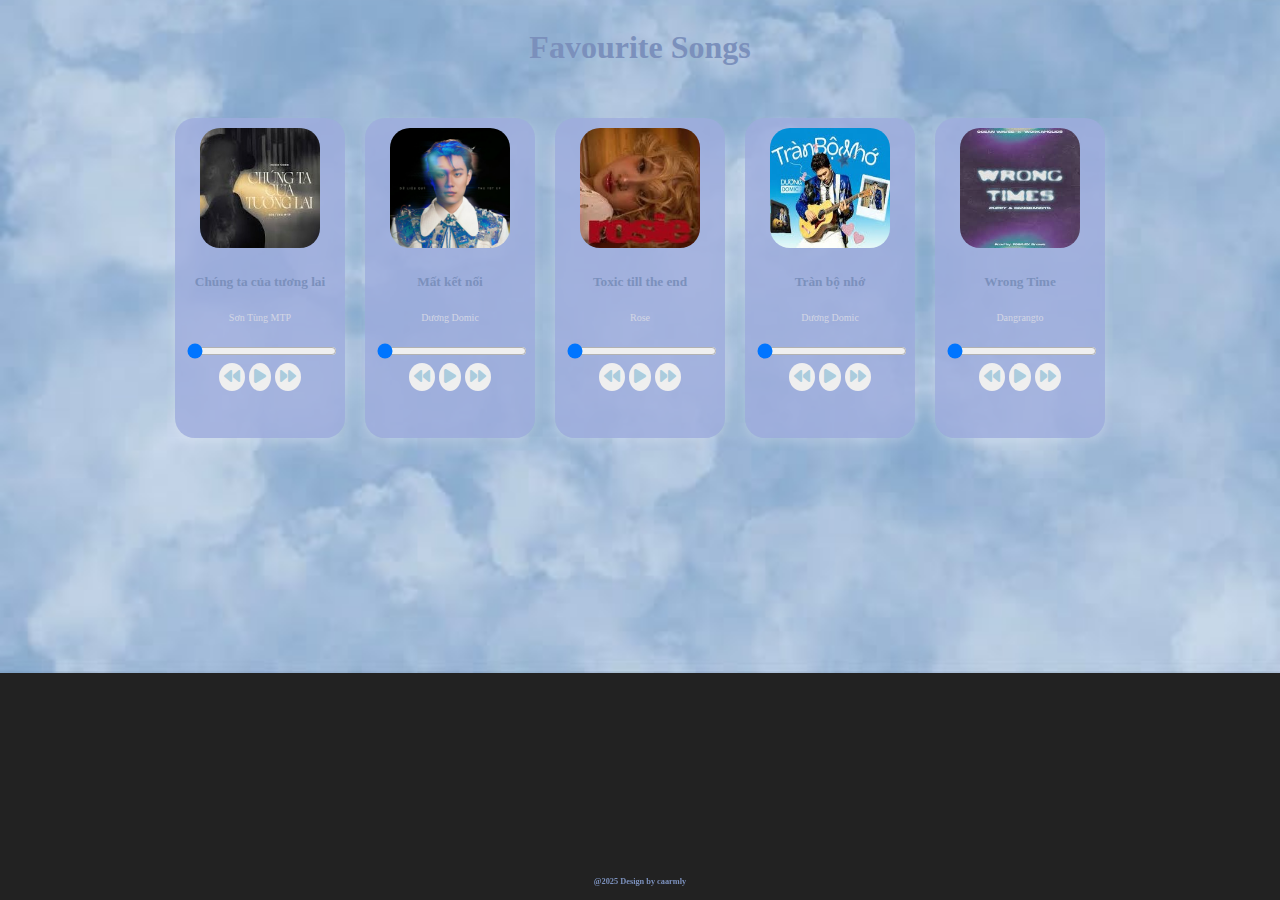
==== index.html @ 93e2644e "basic music player" ====
<!DOCTYPE html>
<html lang="vi">
<head>
    <meta charset="UTF-8">
    <meta name="viewport" content="width=device-width, initial-scale=1.0">
    <title>Music Player</title>
    <link rel="stylesheet" href="style.css">
    <link rel="stylesheet" href="https://cdnjs.cloudflare.com/ajax/libs/font-awesome/6.0.0-beta3/css/all.min.css">
</head>

<body>
    <header>
        <h1 style="text-align: center;">Favourite Songs</h1>
    </header>

    <div class="music-container-wrapper">
        <div class="music-container">
            <img id="cover" src="image/ctctl.jpg" alt="">
            <h5 id="title">Chúng ta của tương lai</h5>
            <p>Sơn Tùng MTP</p>

            <audio id="audio" src="music/SƠN TÙNG M-TP  CHÚNG TA CỦA TƯƠNG LAI  OFFICIAL MUSIC VIDEO.mp3"></audio>

            <input type="range" id="progress" value="0">

            <div class="controls">
                <button id="prev"><i class="fas fa-backward"></i></button>
                <button id="play"><i class="fas fa-play"></i></button>
                <button id="next"><i class="fas fa-forward"></i></button>
            </div>

        </div>

        <div class="music-container">
            <img id="cover" src="image/matketnoi.jpg" alt="">
            <h5 id="title">Mất kết nối</h5>
            <p>Dương Domic</p>
            <audio id="audio" src="music/Mất Kết Nối (Theron Remix) - Dương Domic  Nỗi Nhớ Em Trong Đêm Thật Dài Remix TikTok.mp3"></audio>

            <input type="range" id="progress" value="0">

            <div class="controls">
                <button id="prev"><i class="fas fa-backward"></i></button>
                <button id="play"><i class="fas fa-play"></i></button>
                <button id="next"><i class="fas fa-forward"></i></button>
            </div>
        </div>

        <div class="music-container">
            <img id="cover" src="image/toxic.jpg" alt="">
            <h5 id="title">Toxic till the end</h5>
            <p>Rose</p>
            <audio id="audio" src="music/ROSE - toxic till the end (Lyrics).mp3"></audio>

            <input type="range" id="progress" value="0">

            <div class="controls">
                <button id="prev"><i class="fas fa-backward"></i></button>
                <button id="play"><i class="fas fa-play"></i></button>
                <button id="next"><i class="fas fa-forward"></i></button>
            </div>
        </div>

        <div class="music-container">
            <img id="cover" src="image/tran bo nho.jpg" alt="">
            <h5 id="title">Tràn bộ nhớ</h5>
            <p>Dương Domic</p>
            <audio id="audio" src="music/Tràn Bộ Nhớ - Dương Domic  Lyrics Video.mp3"></audio>

            <input type="range" id="progress" value="0">

            <div class="controls">
                <button id="prev"><i class="fas fa-backward"></i></button>
                <button id="play"><i class="fas fa-play"></i></button>
                <button id="next"><i class="fas fa-forward"></i></button>
            </div>
        </div>

        <div class="music-container">
            <img id="cover" src="image/wrongtime.jpg" alt="">
            <h5 id="title">Wrong Time</h5>
            <p>Dangrangto</p>
            <audio id="audio" src="music/puppy & @Dangrangto  - Wrong Times ( ft. FOWLEX Snowz ) [OFFICIAL LYRICS VIDEO].mp3"></audio>

            <input type="range" id="progress" value="0">

            <div class="controls">
                <button id="prev"><i class="fas fa-backward"></i></button>
                <button id="play"><i class="fas fa-play"></i></button>
                <button id="next"><i class="fas fa-forward"></i></button>
            </div>
        </div>
    </div>

    <footer>
        <h5>@2025 Design by caarmly</h5>
    </footer>

    <script src="script.js"></script>
</body>
</html>
---- style.css ----
body {
    display: flex;
    flex-direction: column; 
    font-family: Cambria, serif; 
    text-align: center;
    background: #222;
    color: #7b90bc;
    background-image: url(image/bg1.jfif);
    background-size: cover;
    background-position: center;
    background-repeat: no-repeat; 
}

header {
    margin-bottom: 20px;
}

footer {
    position: fixed; 
    bottom: 0; 
    left: 0; 
    right: 0;
    text-align: center; 
    font-size: 10px;
    z-index: 100; /* Đảm bảo footer nằm trên các phần tử khác */
}

p {
    font-size: 10px;
    color: rgb(211, 214, 228);
}
.music-container-wrapper {
    display: flex; /* Sử dụng flexbox để hiển thị các phần chứa nhạc theo chiều ngang */
    flex-wrap: wrap; /* Cho phép các phần tử xuống dòng khi không đủ chỗ */
    justify-content: center; /* Căn giữa các phần tử */
}

.music-container {
    width: 150px;
    height: 300px;
    margin: 10px;
    padding: 10px;
    border-radius: 20px;
    box-shadow: 0 4px 10px rgba(255, 255, 255, 0.2);
    background-color: rgba(159, 173, 221, 0.8);
}

img {
    width: 120px;
    height: 120px;
    background-position: center;
    background-size: cover;
    border-radius: 20px;
}

.controls button {
    font-size: 16px; /* Kích thước icon */
    color: #abccdd; /* Màu sắc icon */
}

.controls button:hover {
    background-color: rgba(45, 88, 175, 0.4); /* Màu nền khi di chuột */
}

button {
    padding: 5px;
    border: none;
    border-radius: 50%;
    cursor: pointer;
}

#progress {
    width: 100%;
    margin-top: 10px;
}
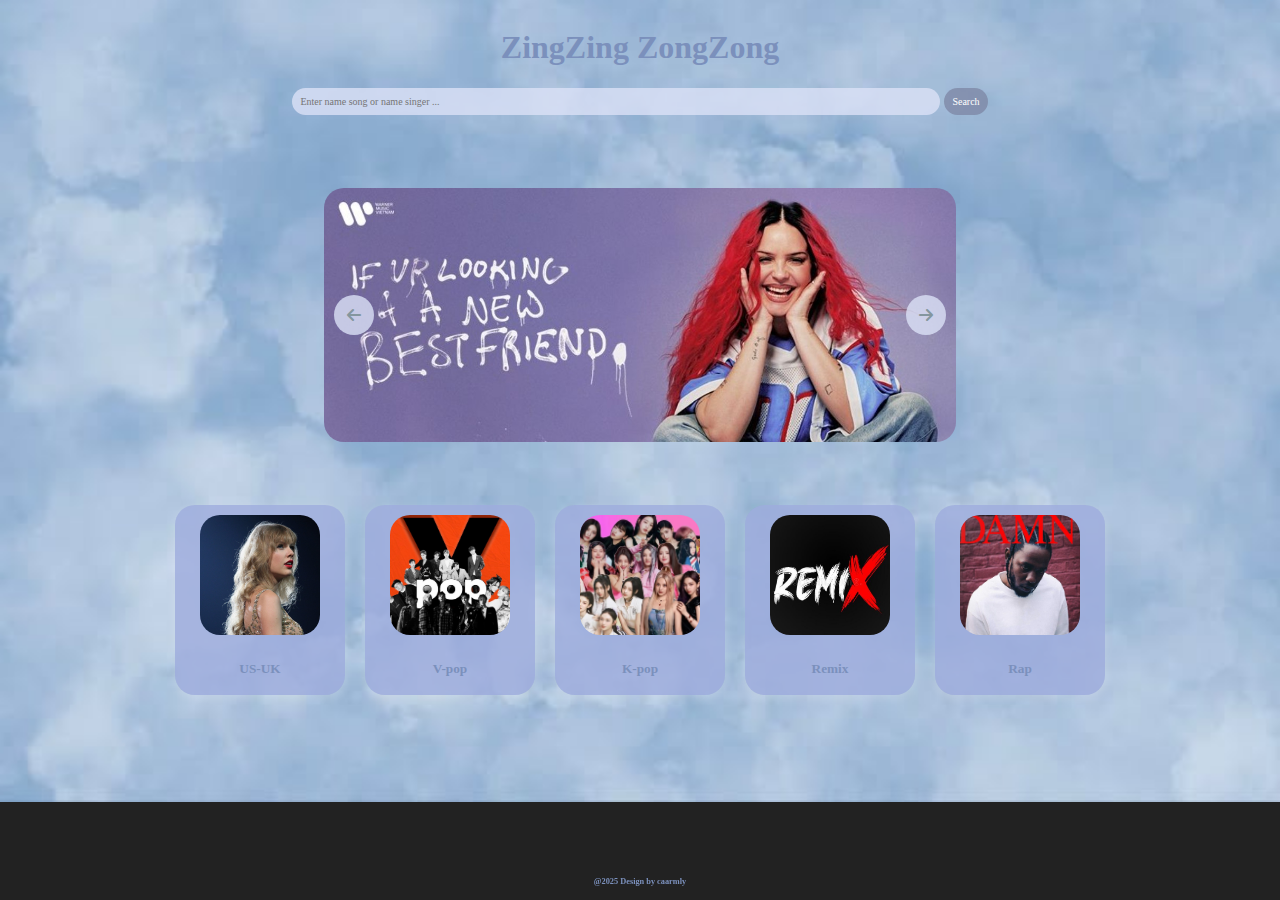
==== commit 15a4a814: "update slideshow and album" ====
--- a/index.html
+++ b/index.html
@@ -3,92 +3,76 @@
 <head>
     <meta charset="UTF-8">
     <meta name="viewport" content="width=device-width, initial-scale=1.0">
-    <title>Music Player</title>
-    <link rel="stylesheet" href="style.css">
+    <title>ZingZong</title>
+    <link rel="icon" href="image/bluesky-brands.svg" type="image/x-icon">
+    <link rel="stylesheet" href="style-index.css">
     <link rel="stylesheet" href="https://cdnjs.cloudflare.com/ajax/libs/font-awesome/6.0.0-beta3/css/all.min.css">
+
 </head>
 
+<script src="script.js"></script>
 <body>
     <header>
-        <h1 style="text-align: center;">Favourite Songs</h1>
+        <h1 style="text-align: center;">ZingZing ZongZong</h1>
+        <input type="text" id="search" placeholder="Enter name song or name singer ...">
+        <button onclick="">Search</button>
     </header>
 
-    <div class="music-container-wrapper">
-        <div class="music-container">
-            <img id="cover" src="image/ctctl.jpg" alt="">
-            <h5 id="title">Chúng ta của tương lai</h5>
-            <p>Sơn Tùng MTP</p>
+<div class="slide-show">
+    <button id="prevBtn"><i class="fa-solid fa-arrow-left"></i></button> <!-- Nút lùi -->
+    <div class="list-images">
+        <img src="image/banner1.jpg" alt="Taylor">
+        <img src="image/banner2.jpg" alt="V-pop">
+        <img src="image/banner3.jpg" alt="K-pop">
+    </div>
+    <button id="nextBtn"><i class="fa-solid fa-arrow-right"></i></button> <!-- Nút tiến -->
+</div>
 
-            <audio id="audio" src="music/SƠN TÙNG M-TP  CHÚNG TA CỦA TƯƠNG LAI  OFFICIAL MUSIC VIDEO.mp3"></audio>
 
-            <input type="range" id="progress" value="0">
-
-            <div class="controls">
-                <button id="prev"><i class="fas fa-backward"></i></button>
-                <button id="play"><i class="fas fa-play"></i></button>
-                <button id="next"><i class="fas fa-forward"></i></button>
-            </div>
-
+    <div class="album-container" id="album-container">
+        <div class="album" id="album">
+            <a href="usuk.html">
+                <div class="music-container">
+                    <img src="image/taylor.jpg" alt="">
+                    <h5>US-UK</h5>
+                </div>
+            </a>
+        </div>
+    
+        <div class="album">
+            <a href="vpop.html">
+                <div class="music-container">
+                    <img src="image/vpop.jpg" alt="">
+                    <h5>V-pop</h5>
+                </div>
+            </a>
         </div>
 
-        <div class="music-container">
-            <img id="cover" src="image/matketnoi.jpg" alt="">
-            <h5 id="title">Mất kết nối</h5>
-            <p>Dương Domic</p>
-            <audio id="audio" src="music/Mất Kết Nối (Theron Remix) - Dương Domic  Nỗi Nhớ Em Trong Đêm Thật Dài Remix TikTok.mp3"></audio>
-
-            <input type="range" id="progress" value="0">
-
-            <div class="controls">
-                <button id="prev"><i class="fas fa-backward"></i></button>
-                <button id="play"><i class="fas fa-play"></i></button>
-                <button id="next"><i class="fas fa-forward"></i></button>
-            </div>
+        <div class="album">
+            <a href="kpop.html">
+                <div class="music-container">
+                    <img src="image/kpop.jpg" alt="">
+                    <h5>K-pop</h5>
+                </div>
+            </a>
         </div>
 
-        <div class="music-container">
-            <img id="cover" src="image/toxic.jpg" alt="">
-            <h5 id="title">Toxic till the end</h5>
-            <p>Rose</p>
-            <audio id="audio" src="music/ROSE - toxic till the end (Lyrics).mp3"></audio>
-
-            <input type="range" id="progress" value="0">
-
-            <div class="controls">
-                <button id="prev"><i class="fas fa-backward"></i></button>
-                <button id="play"><i class="fas fa-play"></i></button>
-                <button id="next"><i class="fas fa-forward"></i></button>
-            </div>
+        <div class="album">
+            <a href="remix.html">
+                <div class="music-container">
+                    <img src="image/remix.jpg" alt="">
+                    <h5>Remix</h5>
+                </div>
+            </a>
         </div>
 
-        <div class="music-container">
-            <img id="cover" src="image/tran bo nho.jpg" alt="">
-            <h5 id="title">Tràn bộ nhớ</h5>
-            <p>Dương Domic</p>
-            <audio id="audio" src="music/Tràn Bộ Nhớ - Dương Domic  Lyrics Video.mp3"></audio>
-
-            <input type="range" id="progress" value="0">
-
-            <div class="controls">
-                <button id="prev"><i class="fas fa-backward"></i></button>
-                <button id="play"><i class="fas fa-play"></i></button>
-                <button id="next"><i class="fas fa-forward"></i></button>
-            </div>
-        </div>
-
-        <div class="music-container">
-            <img id="cover" src="image/wrongtime.jpg" alt="">
-            <h5 id="title">Wrong Time</h5>
-            <p>Dangrangto</p>
-            <audio id="audio" src="music/puppy & @Dangrangto  - Wrong Times ( ft. FOWLEX Snowz ) [OFFICIAL LYRICS VIDEO].mp3"></audio>
-
-            <input type="range" id="progress" value="0">
-
-            <div class="controls">
-                <button id="prev"><i class="fas fa-backward"></i></button>
-                <button id="play"><i class="fas fa-play"></i></button>
-                <button id="next"><i class="fas fa-forward"></i></button>
-            </div>
+        <div class="album">
+            <a href="rap.html">
+                <div class="music-container">
+                    <img src="image/rap.jpg" alt="">
+                    <h5>Rap</h5>
+                </div>
+            </a>
         </div>
     </div>
 
@@ -96,6 +80,6 @@
         <h5>@2025 Design by caarmly</h5>
     </footer>
 
-    <script src="script.js"></script>
+ 
 </body>
 </html>--- a/style-index.css
+++ b/style-index.css
@@ -0,0 +1,142 @@
+body {
+    display: flex;
+    flex-direction: column; 
+    font-family: Cambria, serif; 
+    text-align: center;
+    background: #222;
+    color: #7b90bc;
+    background-image: url(image/bg1.jfif);
+    background-size: cover;
+    background-position: center;
+    background-repeat: no-repeat; 
+}
+
+header {
+    margin-bottom: 20px;
+}
+
+header input{
+    padding: 8px;
+    font-size: 10px;
+    border-radius: 20px;
+    font-family: Cambria, serif; 
+    background-color: rgba(219, 225, 246, 0.8);
+    color: #7b90bc;
+    width: 50%;
+    border: 1px white;
+}
+
+header button {
+    padding: 8px;
+    font-size: 10px;
+    border-radius: 15px;
+    font-family: Cambria, serif; 
+    background-color: rgba(126, 136, 166, 0.8);
+    color: white;
+    border: 1px white;
+}
+
+footer {
+    position: fixed; 
+    bottom: 0; 
+    left: 0; 
+    right: 0;
+    text-align: center; 
+    font-size: 10px;
+    z-index: 100; /* Đảm bảo footer nằm trên các phần tử khác */
+}
+
+.album-container {
+    display: flex; /* Sử dụng flexbox để hiển thị các phần chứa nhạc theo chiều ngang */
+    flex-wrap: wrap; /* Cho phép các phần tử xuống dòng khi không đủ chỗ */
+    justify-content: center; /* Căn giữa các phần tử */
+}
+
+a {
+    text-decoration: none;
+    color: #7b90bc;
+}
+
+.album {
+    width: 150px;
+    height: 170px;
+    margin: 10px;
+    padding: 10px;
+    border-radius: 20px;
+    box-shadow: 0 4px 10px rgba(255, 255, 255, 0.2);
+    background-color: rgba(159, 173, 221, 0.8);
+}
+
+img {
+    width: 120px;
+    height: 120px;
+    background-position: center;
+    background-size: cover;
+    border-radius: 20px;
+}
+
+button {
+    padding: 5px;
+    border: none;
+    border-radius: 50%;
+    cursor: pointer; 
+}
+
+.slide-show{
+    width: 50%;
+    height: 320px;
+    overflow: hidden;
+    position: relative;
+    margin: 20px auto; /* Căn giữa theo chiều ngang */
+    display: flex;
+    justify-content: center;
+    align-items: center;
+}
+
+/* Đảm bảo nút không bị ẩn */
+.slide-show button {
+    width: 40px; /* Tăng kích thước */
+    height: 40px;
+    position: absolute;
+    top: 50%;
+    transform: translateY(-50%);
+    background-color: rgba(219, 225, 246, 0.8);
+    color: white;
+    cursor: pointer;
+    font-size: 20px;
+    padding: 5px;
+    border-radius: 50%; /* Làm nút tròn */
+    z-index: 10; /* Đảm bảo nút hiển thị trên slider */
+    padding: auto;
+}
+
+.slide-show button i {
+    color: rgb(132, 150, 158); /* Đổi màu icon */
+    font-size: 16px; /* Giảm kích thước icon */
+}
+
+
+#prevBtn {
+    left: 10px;
+}
+
+#nextBtn {
+    right: 10px;
+}
+
+.slide-show  button:hover {
+    background: rgba(229, 233, 238, 0.8);
+}
+
+.list-images{
+    display: flex;
+    /* transform: translateX(); */
+    transition: transform 1s ease-in-out;
+}
+
+.list-images img {
+    width: 100%;
+    height: 100%;
+    object-fit: cover; /* Giữ nguyên tỉ lệ, cắt phần dư */
+    position: relative; /* Không cần absolute */
+}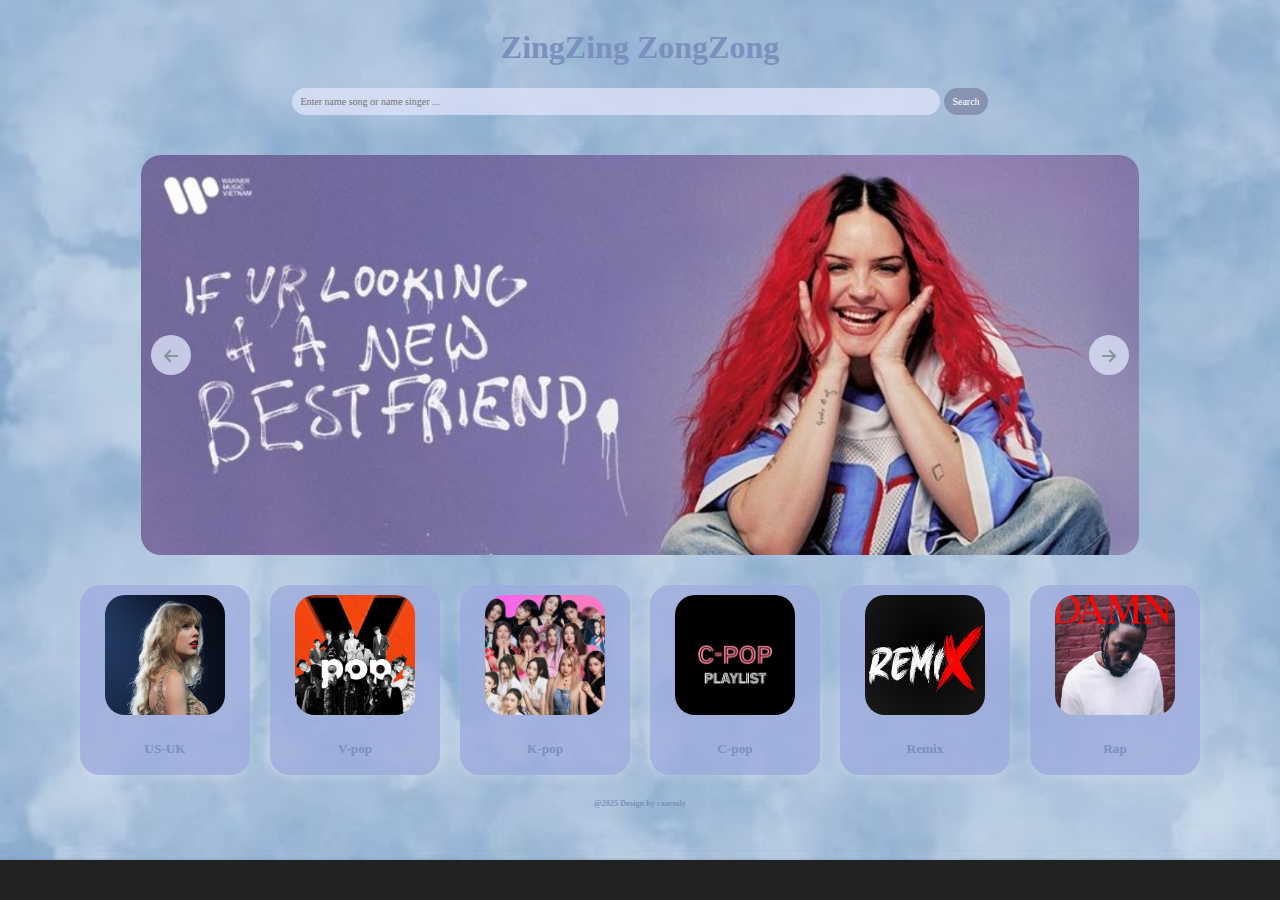
==== commit 886d6267: "update" ====
--- a/index.html
+++ b/index.html
@@ -4,7 +4,7 @@
     <meta charset="UTF-8">
     <meta name="viewport" content="width=device-width, initial-scale=1.0">
     <title>ZingZong</title>
-    <link rel="icon" href="image/bluesky-brands.svg" type="image/x-icon">
+    <link rel="icon" href="image/bg/bluesky-brands.svg" type="image/x-icon">
     <link rel="stylesheet" href="style-index.css">
     <link rel="stylesheet" href="https://cdnjs.cloudflare.com/ajax/libs/font-awesome/6.0.0-beta3/css/all.min.css">
 
@@ -21,9 +21,9 @@
 <div class="slide-show">
     <button id="prevBtn"><i class="fa-solid fa-arrow-left"></i></button> <!-- Nút lùi -->
     <div class="list-images">
-        <img src="image/banner1.jpg" alt="Taylor">
-        <img src="image/banner2.jpg" alt="V-pop">
-        <img src="image/banner3.jpg" alt="K-pop">
+        <img src="image/bg/banner1.jpg" alt="Taylor">
+        <img src="image/bg/banner2.jpg" alt="V-pop">
+        <img src="image/bg/banner3.jpg" alt="K-pop">
     </div>
     <button id="nextBtn"><i class="fa-solid fa-arrow-right"></i></button> <!-- Nút tiến -->
 </div>
@@ -33,7 +33,7 @@
         <div class="album" id="album">
             <a href="usuk.html">
                 <div class="music-container">
-                    <img src="image/taylor.jpg" alt="">
+                    <img src="image/singer/taylor.jpg" alt="">
                     <h5>US-UK</h5>
                 </div>
             </a>
@@ -42,7 +42,7 @@
         <div class="album">
             <a href="vpop.html">
                 <div class="music-container">
-                    <img src="image/vpop.jpg" alt="">
+                    <img src="image/bg/vpop.jpg" alt="">
                     <h5>V-pop</h5>
                 </div>
             </a>
@@ -51,8 +51,17 @@
         <div class="album">
             <a href="kpop.html">
                 <div class="music-container">
-                    <img src="image/kpop.jpg" alt="">
+                    <img src="image/bg/kpop.jpg" alt="">
                     <h5>K-pop</h5>
+                </div>
+            </a>
+        </div>
+
+        <div class="album">
+            <a href="cpop.html">
+                <div class="music-container">
+                    <img src="image/bg/cpop.jpg" alt="">
+                    <h5>C-pop</h5>
                 </div>
             </a>
         </div>
@@ -60,7 +69,7 @@
         <div class="album">
             <a href="remix.html">
                 <div class="music-container">
-                    <img src="image/remix.jpg" alt="">
+                    <img src="image/bg/remix.jpg" alt="">
                     <h5>Remix</h5>
                 </div>
             </a>
@@ -69,7 +78,7 @@
         <div class="album">
             <a href="rap.html">
                 <div class="music-container">
-                    <img src="image/rap.jpg" alt="">
+                    <img src="image/bg/rap.jpg" alt="">
                     <h5>Rap</h5>
                 </div>
             </a>
--- a/style-index.css
+++ b/style-index.css
@@ -5,13 +5,14 @@
     text-align: center;
     background: #222;
     color: #7b90bc;
-    background-image: url(image/bg1.jfif);
+    background-image: url(image/bg/bg1.jfif);
     background-size: cover;
     background-position: center;
     background-repeat: no-repeat; 
 }
 
 header {
+    height: 20%;
     margin-bottom: 20px;
 }
 
@@ -37,16 +38,17 @@
 }
 
 footer {
-    position: fixed; 
+    /* position: fixed; 
     bottom: 0; 
     left: 0; 
-    right: 0;
+    right: 0; */
     text-align: center; 
     font-size: 10px;
     z-index: 100; /* Đảm bảo footer nằm trên các phần tử khác */
 }
 
 .album-container {
+    height: 30%;
     display: flex; /* Sử dụng flexbox để hiển thị các phần chứa nhạc theo chiều ngang */
     flex-wrap: wrap; /* Cho phép các phần tử xuống dòng khi không đủ chỗ */
     justify-content: center; /* Căn giữa các phần tử */
@@ -83,8 +85,8 @@
 }
 
 .slide-show{
-    width: 50%;
-    height: 320px;
+    width: 79%;
+    height: 50%;
     overflow: hidden;
     position: relative;
     margin: 20px auto; /* Căn giữa theo chiều ngang */
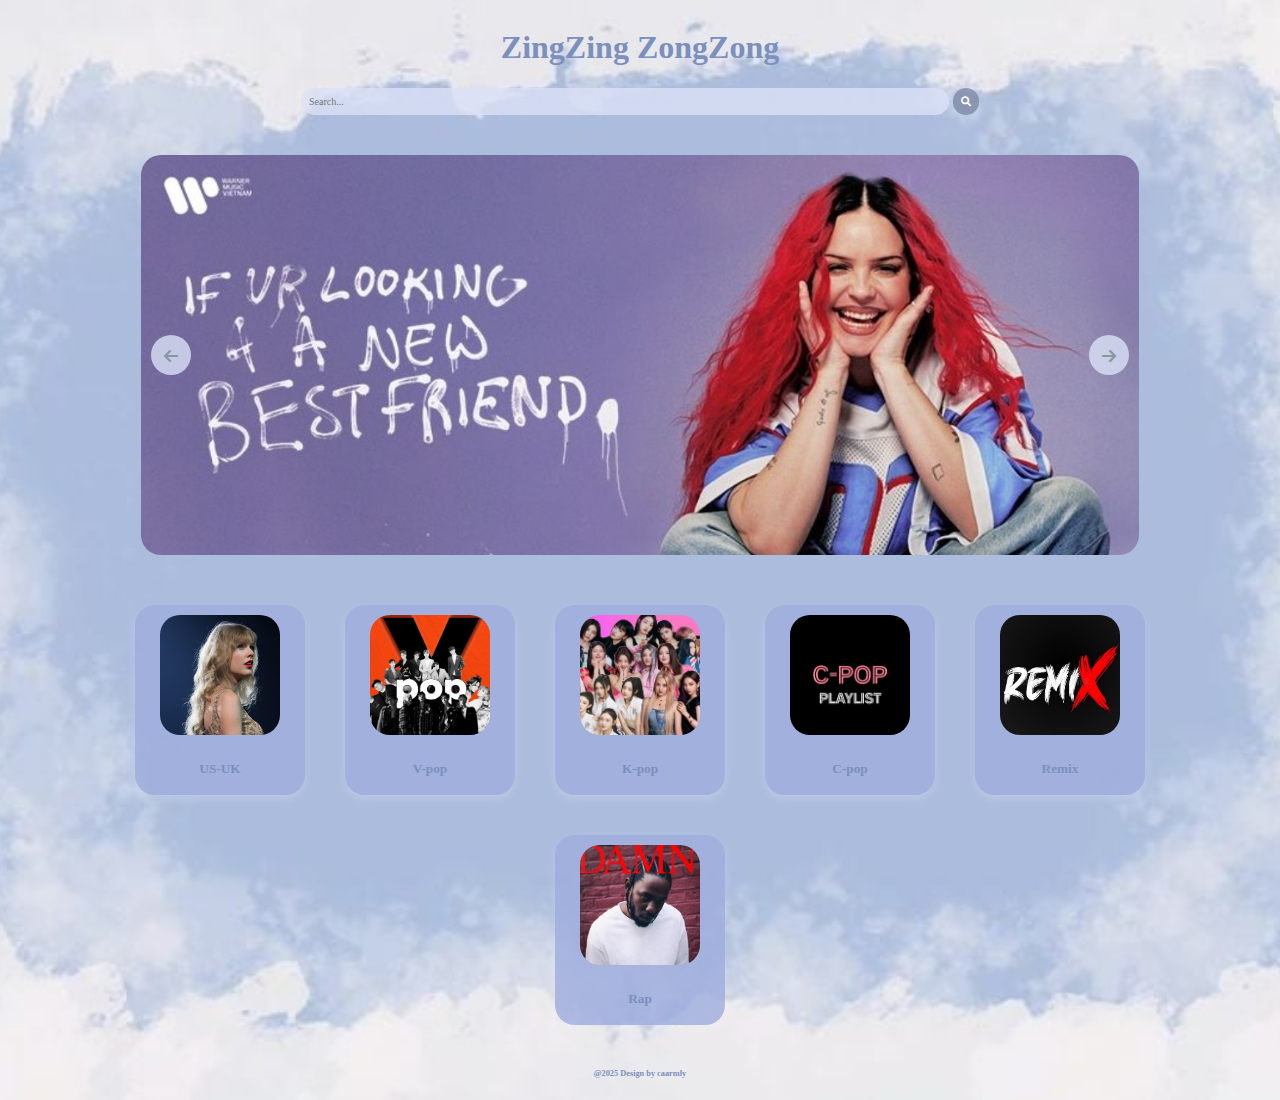
==== commit feaf5576: "update and add function search" ====
--- a/index.html
+++ b/index.html
@@ -4,81 +4,89 @@
     <meta charset="UTF-8">
     <meta name="viewport" content="width=device-width, initial-scale=1.0">
     <title>ZingZong</title>
-    <link rel="icon" href="image/bg/bluesky-brands.svg" type="image/x-icon">
-    <link rel="stylesheet" href="style-index.css">
+    <link rel="icon" href="data/image/bg/bluesky-brands.svg" type="image/x-icon">
+    <link rel="stylesheet" href="css/style-index.css">
     <link rel="stylesheet" href="https://cdnjs.cloudflare.com/ajax/libs/font-awesome/6.0.0-beta3/css/all.min.css">
 
 </head>
 
-<script src="script.js"></script>
 <body>
     <header>
         <h1 style="text-align: center;">ZingZing ZongZong</h1>
-        <input type="text" id="search" placeholder="Enter name song or name singer ...">
-        <button onclick="">Search</button>
+        <div class="search-container">
+            <input type="text" id="search" placeholder="Search...">
+            <button>
+                <i class="fas fa-search"></i>
+            </button>
+        </div>
     </header>
 
-<div class="slide-show">
-    <button id="prevBtn"><i class="fa-solid fa-arrow-left"></i></button> <!-- Nút lùi -->
-    <div class="list-images">
-        <img src="image/bg/banner1.jpg" alt="Taylor">
-        <img src="image/bg/banner2.jpg" alt="V-pop">
-        <img src="image/bg/banner3.jpg" alt="K-pop">
+    <!-- slideshow -->
+    <div class="slide-show">
+        <button id="prevBtn"><i class="fa-solid fa-arrow-left"></i></button> <!-- Nút lùi -->
+        <div class="list-images">
+            <img src="data/image/bg/banner1.jpg" alt="Taylor">
+            <img src="data/image/bg/banner2.jpg" alt="V-pop">
+            <img src="data/image/bg/banner3.jpg" alt="K-pop">
+        </div>
+        <button id="nextBtn"><i class="fa-solid fa-arrow-right"></i></button> <!-- Nút tiến -->
     </div>
-    <button id="nextBtn"><i class="fa-solid fa-arrow-right"></i></button> <!-- Nút tiến -->
-</div>
 
-
+    <!-- album -->
     <div class="album-container" id="album-container">
+        <!-- album 1 -->
         <div class="album" id="album">
             <a href="usuk.html">
                 <div class="music-container">
-                    <img src="image/singer/taylor.jpg" alt="">
+                    <img src="data/image/singer/taylor.jpg" alt="">
                     <h5>US-UK</h5>
                 </div>
             </a>
         </div>
     
+        <!-- album 2 -->
         <div class="album">
             <a href="vpop.html">
                 <div class="music-container">
-                    <img src="image/bg/vpop.jpg" alt="">
+                    <img src="data/image/bg/vpop.jpg" alt="">
                     <h5>V-pop</h5>
                 </div>
             </a>
         </div>
 
+        <!-- album 3 -->
         <div class="album">
             <a href="kpop.html">
                 <div class="music-container">
-                    <img src="image/bg/kpop.jpg" alt="">
+                    <img src="data/image/bg/kpop.jpg" alt="">
                     <h5>K-pop</h5>
                 </div>
             </a>
         </div>
 
+        <!-- album 4 -->
         <div class="album">
             <a href="cpop.html">
                 <div class="music-container">
-                    <img src="image/bg/cpop.jpg" alt="">
+                    <img src="data/image/bg/cpop.jpg" alt="">
                     <h5>C-pop</h5>
                 </div>
             </a>
         </div>
-
         <div class="album">
             <a href="remix.html">
                 <div class="music-container">
-                    <img src="image/bg/remix.jpg" alt="">
+                    <img src="data/image/bg/remix.jpg" alt="">
                     <h5>Remix</h5>
                 </div>
             </a>
         </div>
 
+        <!-- album 5 -->
         <div class="album">
             <a href="rap.html">
                 <div class="music-container">
-                    <img src="image/bg/rap.jpg" alt="">
+                    <img src="data/image/bg/rap.jpg" alt="">
                     <h5>Rap</h5>
                 </div>
             </a>
@@ -89,6 +97,10 @@
         <h5>@2025 Design by caarmly</h5>
     </footer>
 
- 
+<script src="data/kpop.js"></script>
+<script src="data/vpop.js"></script>
+<script src="data/cpop.js"></script>
+<script src="data/usuk.js"></script>
+<script src="js/index.js"></script>   
 </body>
 </html>--- a/css/style-index.css
+++ b/css/style-index.css
@@ -0,0 +1,227 @@
+body {
+    display: flex;
+    flex-direction: column; 
+    font-family: Cambria, serif; 
+    text-align: center;
+    background: #222;
+    color: #7b90bc;
+    background-image: url(../data/image/bg/bg.jfif);
+    background-size: cover;
+    background-position: center;
+    background-repeat: no-repeat; 
+}
+
+header {
+    height: 20%;
+    margin-bottom: 20px;
+}
+
+header input{
+    padding: 8px;
+    font-size: 10px;
+    border-radius: 20px;
+    font-family: Cambria, serif; 
+    background-color: rgba(219, 225, 246, 0.8);
+    color: #7b90bc;
+    width: 50%;
+    border: 1px white;
+}
+
+header button {
+    padding: 8px;
+    font-size: 10px;
+    border-radius: 15px;
+    font-family: Cambria, serif; 
+    background-color: rgba(126, 136, 166, 0.8);
+    color: white;
+    border: 1px white;
+}
+
+footer {
+    /* position: fixed; 
+    bottom: 0; 
+    left: 0; 
+    right: 0; */
+    text-align: center; 
+    font-size: 10px;
+    z-index: 100; /* Đảm bảo footer nằm trên các phần tử khác */
+}
+
+.album-container {
+    height: 30%;
+    display: flex; /* Sử dụng flexbox để hiển thị các phần chứa nhạc theo chiều ngang */
+    flex-wrap: wrap; /* Cho phép các phần tử xuống dòng khi không đủ chỗ */
+    justify-content: center; /* Căn giữa các phần tử */
+    gap: 20px;
+    padding: 20px
+}
+
+a {
+    text-decoration: none;
+    color: #7b90bc;
+}
+
+.album {
+    width: 150px;
+    height: 170px;
+    margin: 10px;
+    padding: 10px;
+    border-radius: 20px;
+    box-shadow: 0 4px 10px rgba(255, 255, 255, 0.2);
+    background-color: rgba(159, 173, 221, 0.8);
+    flex: 0 0 auto;  /* Không cho phép album co giãn */
+}
+
+img {
+    width: 120px;
+    height: 120px;
+    background-position: center;
+    background-size: cover;
+    border-radius: 20px;
+}
+
+button {
+    padding: 5px;
+    border: none;
+    border-radius: 50%;
+    cursor: pointer; 
+}
+
+.slide-show{
+    width: 79%;
+    height: 50%;
+    overflow: hidden;
+    position: relative;
+    margin: 20px auto; /* Căn giữa theo chiều ngang */
+    display: flex;
+    justify-content: center;
+    align-items: center;
+}
+
+/* Đảm bảo nút không bị ẩn */
+.slide-show button {
+    width: 40px; /* Tăng kích thước */
+    height: 40px;
+    position: absolute;
+    top: 50%;
+    transform: translateY(-50%);
+    background-color: rgba(219, 225, 246, 0.8);
+    color: white;
+    cursor: pointer;
+    font-size: 20px;
+    padding: 5px;
+    border-radius: 50%; /* Làm nút tròn */
+    z-index: 10; /* Đảm bảo nút hiển thị trên slider */
+    padding: auto;
+}
+
+.slide-show button i {
+    color: rgb(132, 150, 158); /* Đổi màu icon */
+    font-size: 16px; /* Giảm kích thước icon */
+}
+
+
+#prevBtn {
+    left: 10px;
+}
+
+#nextBtn {
+    right: 10px;
+}
+
+.slide-show  button:hover {
+    background: rgba(229, 233, 238, 0.8);
+}
+
+.list-images{
+    display: flex;
+    /* transform: translateX(); */
+    transition: transform 1s ease-in-out;
+}
+
+.list-images img {
+    width: 100%;
+    height: 100%;
+    object-fit: cover; /* Giữ nguyên tỉ lệ, cắt phần dư */
+    position: relative; /* Không cần absolute */
+}
+
+
+/* TÌM KIẾM */
+/* Thêm vào cuối file */
+#search-results {
+    padding: 20px;
+    margin: 20px 0;
+}
+
+.search-header {
+    display: flex;
+    justify-content: space-between;
+    align-items: center;
+    margin-bottom: 20px;
+}
+
+.search-header button,
+.no-results button {
+    padding: 8px 16px;
+    background-color: #4CAF50;
+    color: white;
+    border: none;
+    border-radius: 5px;
+    cursor: pointer;
+}
+
+.search-results-grid {
+    display: grid;
+    grid-template-columns: repeat(auto-fill, minmax(250px, 1fr));
+    gap: 20px;
+}
+
+.search-result-item {
+    background: white;
+    border-radius: 10px;
+    padding: 15px;
+    cursor: pointer;
+    transition: transform 0.2s;
+    box-shadow: 0 2px 5px rgba(0,0,0,0.1);
+}
+
+.search-result-item:hover {
+    transform: translateY(-5px);
+}
+
+.search-result-item img {
+    width: 100%;
+    height: 200px;
+    object-fit: cover;
+    border-radius: 5px;
+}
+
+.song-info {
+    margin-top: 10px;
+}
+
+.song-info h4 {
+    margin: 0;
+    color: #333;
+}
+
+.song-info p {
+    margin: 5px 0;
+    color: #666;
+}
+
+.genre-tag {
+    display: inline-block;
+    padding: 3px 8px;
+    background-color: #e8f5e9;
+    color: #2e7d32;
+    border-radius: 3px;
+    font-size: 12px;
+    margin-top: 5px;
+}
+
+.no-results {
+    text-align: center;
+    padding: 40px;
+}